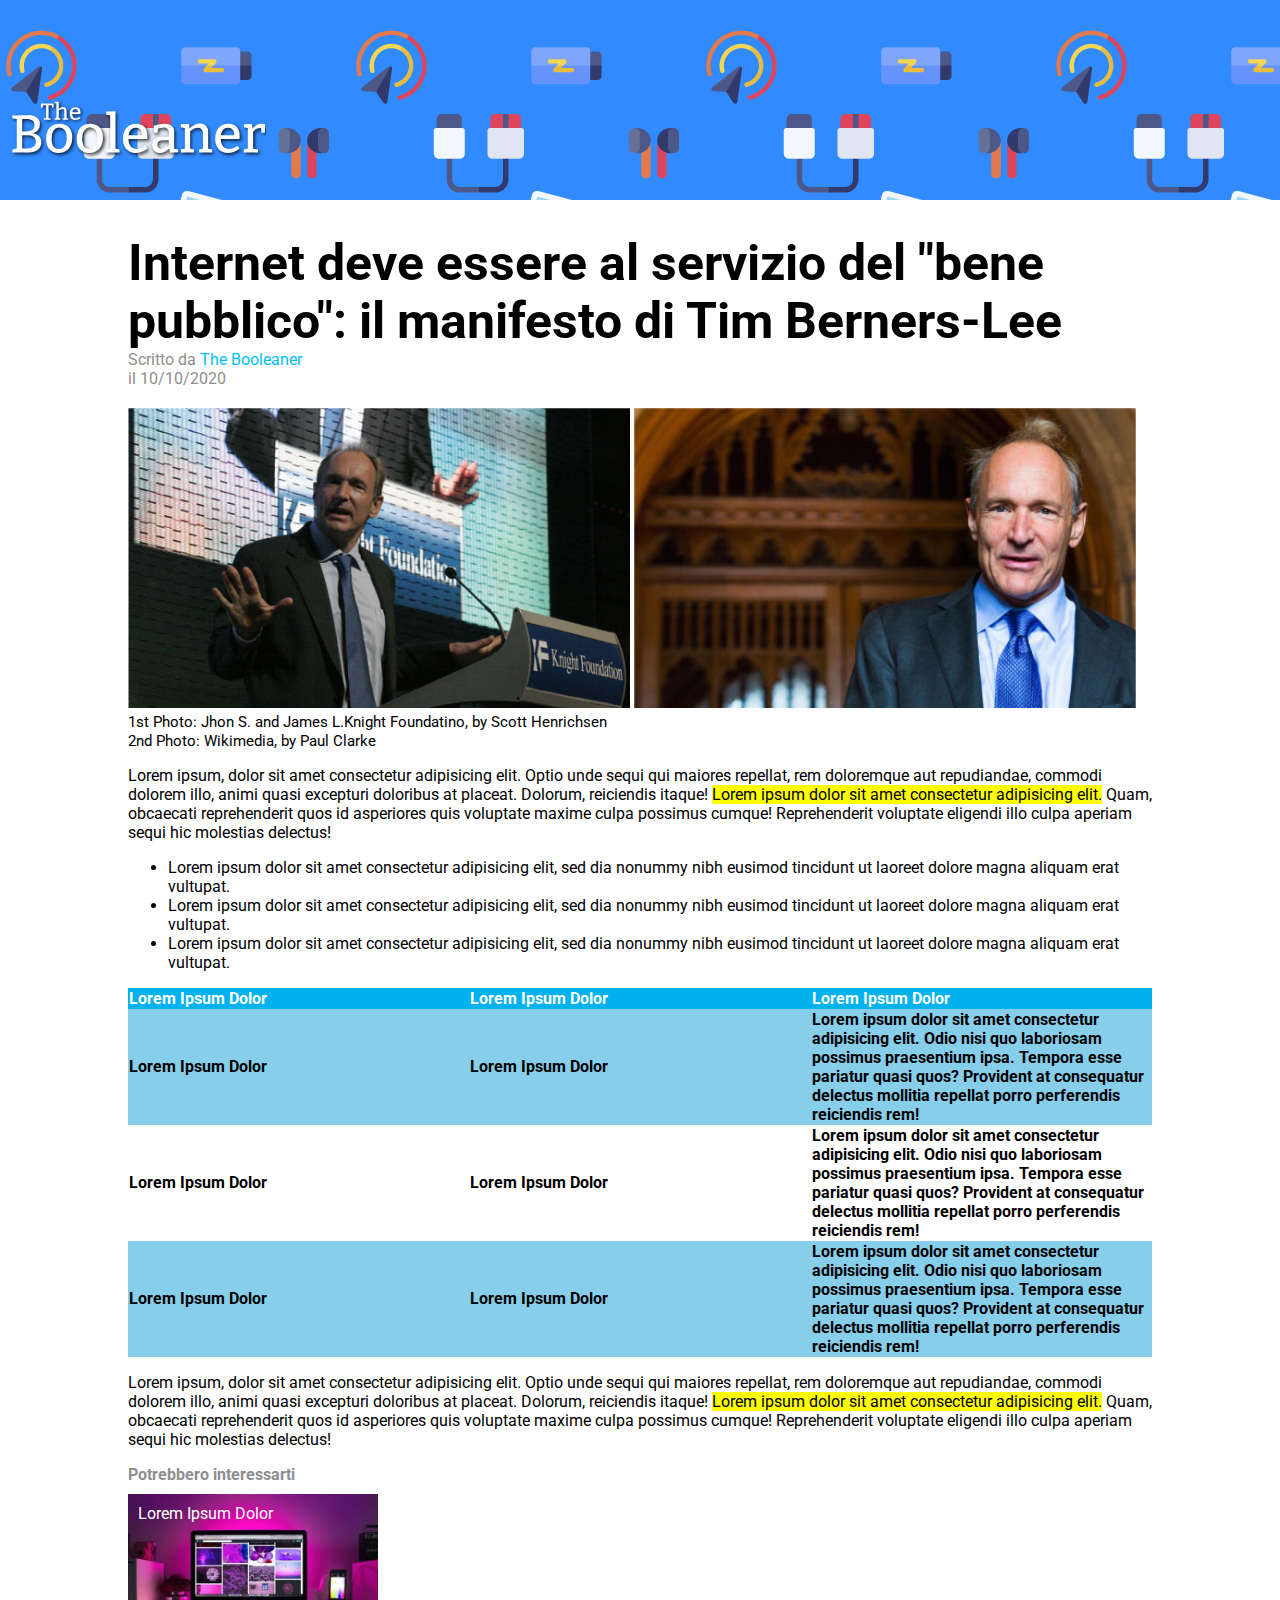
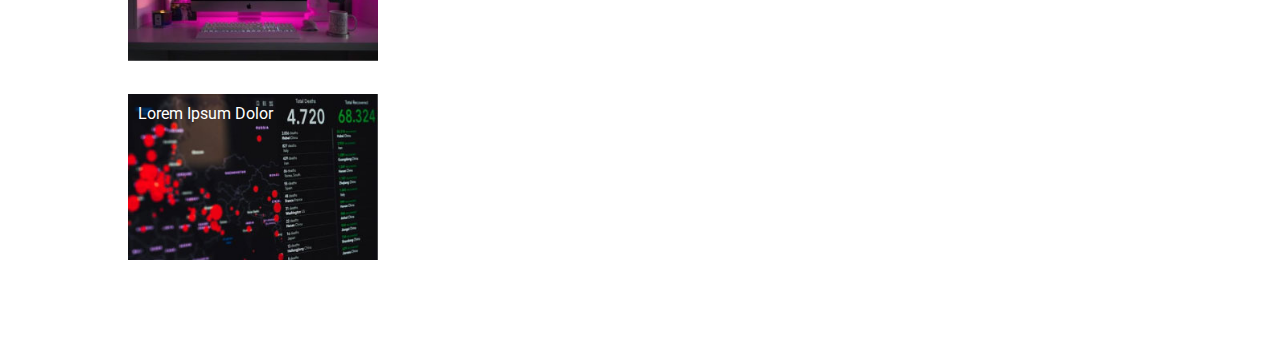
==== Bonus/index.html @ 76131fce "bonus" ====
<!DOCTYPE html>
<html lang="it">
<head>
    <meta charset="UTF-8">
    <meta http-equiv="X-UA-Compatible" content="IE=edge">
    <meta name="viewport" content="width=device-width, initial-scale=1.0">
    <title>The Booleaner</title>
    <link rel="stylesheet" href="../Bonus/assets/style.css">
    <link rel="preconnect" href="https://fonts.googleapis.com">
    <link rel="preconnect" href="https://fonts.gstatic.com" crossorigin>
    <link href="https://fonts.googleapis.com/css2?family=Roboto&family=Ubuntu:ital@1&display=swap" rel="stylesheet">
</head>
<body>
    <header>
        <div class="intestazione">
            <img id="logo" src="../img/logo.svg" alt="">
        </div>
    </header>

    <main>
        <div>
            <h1 class="title">Internet deve essere al servizio del "bene pubblico": il manifesto di Tim Berners-Lee</h1>
            <div class="header-text">Scritto da <span class="header-span">The Booleaner</span></div>
            <div class="header-text">il 10/10/2020</div>
            <div class="tim">
                <img class="tim-photo1" src="../img/tim-1.jpg" alt="">
                <img class="tim-photo1" src="../img/tim-2.jpg" alt="">
            </div>
            <div>
                <span class="descritions">
                    1st Photo: Jhon S. and James L.Knight Foundatino, by Scott Henrichsen
                </span>
            </div>
            <div>
                <span class="descritions">
                    2nd Photo: Wikimedia, by Paul Clarke
                </span>
            </div>
        </div>

        <div>
            <p>Lorem ipsum, dolor sit amet consectetur adipisicing elit. Optio unde sequi qui maiores repellat, rem doloremque aut repudiandae, commodi dolorem illo, animi quasi excepturi doloribus at placeat. Dolorum, reiciendis itaque! <span class="border-1">Lorem ipsum dolor sit amet consectetur adipisicing elit.</span> Quam, obcaecati reprehenderit quos id asperiores quis voluptate maxime culpa possimus cumque! Reprehenderit voluptate eligendi illo culpa aperiam sequi hic molestias delectus!</p>
            <ul>
                <li>
                    Lorem ipsum dolor sit amet consectetur adipisicing elit, sed dia nonummy nibh eusimod tincidunt ut laoreet dolore magna aliquam erat vultupat.
                </li>
                <li>
                    Lorem ipsum dolor sit amet consectetur adipisicing elit, sed dia nonummy nibh eusimod tincidunt ut laoreet dolore magna aliquam erat vultupat.

                </li>
                <li>
                    Lorem ipsum dolor sit amet consectetur adipisicing elit, sed dia nonummy nibh eusimod tincidunt ut laoreet dolore magna aliquam erat vultupat.
                </li>
            </ul>
        </div>

        <div>
            <table>
                <thead class="colore-tabella">
                    <tr>
                        <th class="colonna">Lorem Ipsum Dolor</th>
                        <th class="colonna">Lorem Ipsum Dolor</th>
                        <th class="colonna">Lorem Ipsum Dolor</th>
                    </tr>
                </thead>
                <tbody>
                    <tr class="blue">
                        <th>Lorem Ipsum Dolor</th>
                        <th>Lorem Ipsum Dolor</th>
                        <th>Lorem ipsum dolor sit amet consectetur adipisicing elit. Odio nisi quo laboriosam possimus praesentium ipsa. Tempora esse pariatur quasi quos? Provident at consequatur delectus mollitia repellat porro perferendis reiciendis rem!</th>
                    </tr>
                    <tr>
                        <th>Lorem Ipsum Dolor</th>
                        <th>Lorem Ipsum Dolor</th>
                        <th>Lorem ipsum dolor sit amet consectetur adipisicing elit. Odio nisi quo laboriosam possimus praesentium ipsa. Tempora esse pariatur quasi quos? Provident at consequatur delectus mollitia repellat porro perferendis reiciendis rem!</th>
                    </tr>
                    <tr class="blue">
                        <th>Lorem Ipsum Dolor</th>
                        <th>Lorem Ipsum Dolor</th>
                        <th>Lorem ipsum dolor sit amet consectetur adipisicing elit. Odio nisi quo laboriosam possimus praesentium ipsa. Tempora esse pariatur quasi quos? Provident at consequatur delectus mollitia repellat porro perferendis reiciendis rem!</th>
                    </tr>
                </tbody>
            </table>
        </div>

        <div>
            <p>Lorem ipsum, dolor sit amet consectetur adipisicing elit. Optio unde sequi qui maiores repellat, rem doloremque aut repudiandae, commodi dolorem illo, animi quasi excepturi doloribus at placeat. Dolorum, reiciendis itaque! <span class="border-1">Lorem ipsum dolor sit amet consectetur adipisicing elit.</span> Quam, obcaecati reprehenderit quos id asperiores quis voluptate maxime culpa possimus cumque! Reprehenderit voluptate eligendi illo culpa aperiam sequi hic molestias delectus!</p>
        </div>
        <div class="div-image">
            <strong>Potrebbero interessarti</strong>
        </div>
        <div class="blocco">
            <div class="img-1">
                <span id="testo-immagine-monitor1">Lorem Ipsum Dolor</span>
            </div>
        </div>

        <div class="blocco">
            <div class="img-2">
                <span id="testo-immagine-monitor2">Lorem Ipsum Dolor</span>
            </div>
        </div>
    </main>
</body>
</html>
---- Bonus/assets/style.css ----
body{
    font-family: 'Roboto', sans-serif;
    font-family: 'Ubuntu' sans-serif;
    margin: 0;
}

.intestazione{
    background-image: url(../img/pattern.png);
    height: 200px;
    background-color: hsla(214, 100%, 50%, 0.808);
}

main{
    width: 80%;
    margin: 0 10%;

}

#logo{
    width: 20%;
    padding-top: 100px;
    padding-left: 10px;
}

.title{
    font-size: 50px;
    margin-bottom: 0;
}

.header-text{
    color: #8E8E8E;
}

.header-span{
    color: #00BFFF;
}

.tim{
    margin-top: 20px;
}

.tim-photo1{
    width: 49%;
    height: 300px;
    object-fit: cover;
    object-position: top;
}

.descritions{
    font-size: 15px;
}

.border-1{
    background-color: yellow;
}

table{
    width: 100%;
    border-spacing: 0;
}

.colore-tabella{
    color: white;
    background-color: #00B2EE;
}

.colonna{
    width: 25%;
    text-align: left;
}

th{
    text-align: left;
}

.blue{
    background-color: #87CEEB;
}

.blocco{
    width: 250px;
    height: 200px;

}

.div-image{
    color: #8E8E8E;
    margin-bottom: 10px;
}

.img-1{
   width: 250px;
   height: 250px;
   background-image: url(../img/monitor.jpg);
   background-size: 100%;
   background-repeat: no-repeat;
   position: relative;
}

.img-2{
    width: 250px;
    height: 250px;
    background-image: url(..//img/graph.jpg);
    background-size: 100%;
    background-repeat: no-repeat;
    position: relative;
 }

#testo-immagine-monitor1, #testo-immagine-monitor2{
    color: white;
    padding-left: 10px;
    padding-top: 10px;
    position: absolute;
}
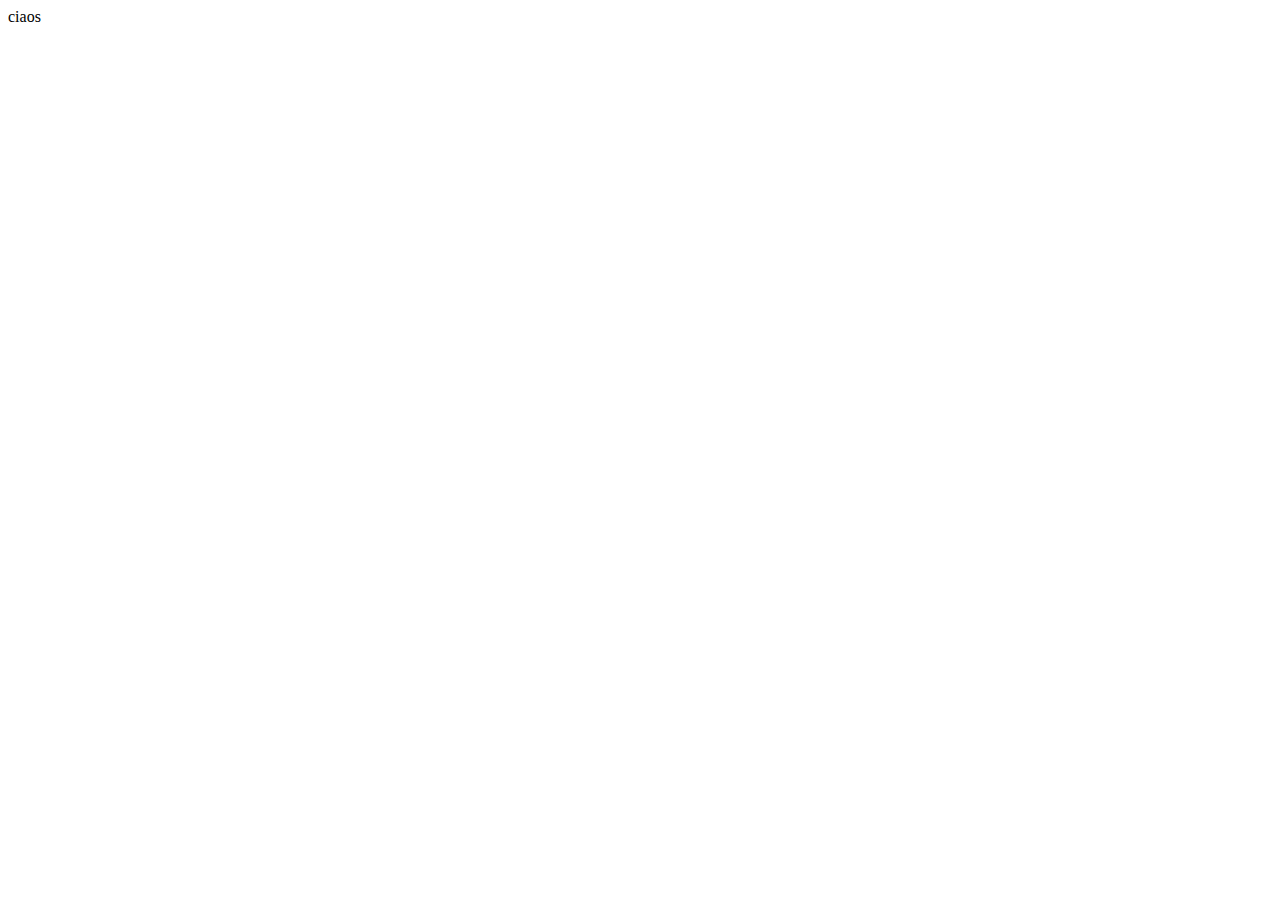
==== commit 5a05759e: "fix link css and img" ====
--- a/Bonus/index.html
+++ b/Bonus/index.html
@@ -1,105 +1,14 @@
 <!DOCTYPE html>
-<html lang="it">
+<html lang="en">
 <head>
     <meta charset="UTF-8">
     <meta http-equiv="X-UA-Compatible" content="IE=edge">
-    <meta name="viewport" content="width=device-width, initial-scale=1.0">
-    <title>The Booleaner</title>
-    <link rel="stylesheet" href="../Bonus/assets/style.css">
-    <link rel="preconnect" href="https://fonts.googleapis.com">
-    <link rel="preconnect" href="https://fonts.gstatic.com" crossorigin>
-    <link href="https://fonts.googleapis.com/css2?family=Roboto&family=Ubuntu:ital@1&display=swap" rel="stylesheet">
+    <meta name="viewport" content="width=, initial-scale=1.0">
+    <title>Document</title>
 </head>
 <body>
-    <header>
-        <div class="intestazione">
-            <img id="logo" src="../img/logo.svg" alt="">
-        </div>
-    </header>
-
-    <main>
-        <div>
-            <h1 class="title">Internet deve essere al servizio del "bene pubblico": il manifesto di Tim Berners-Lee</h1>
-            <div class="header-text">Scritto da <span class="header-span">The Booleaner</span></div>
-            <div class="header-text">il 10/10/2020</div>
-            <div class="tim">
-                <img class="tim-photo1" src="../img/tim-1.jpg" alt="">
-                <img class="tim-photo1" src="../img/tim-2.jpg" alt="">
-            </div>
-            <div>
-                <span class="descritions">
-                    1st Photo: Jhon S. and James L.Knight Foundatino, by Scott Henrichsen
-                </span>
-            </div>
-            <div>
-                <span class="descritions">
-                    2nd Photo: Wikimedia, by Paul Clarke
-                </span>
-            </div>
-        </div>
-
-        <div>
-            <p>Lorem ipsum, dolor sit amet consectetur adipisicing elit. Optio unde sequi qui maiores repellat, rem doloremque aut repudiandae, commodi dolorem illo, animi quasi excepturi doloribus at placeat. Dolorum, reiciendis itaque! <span class="border-1">Lorem ipsum dolor sit amet consectetur adipisicing elit.</span> Quam, obcaecati reprehenderit quos id asperiores quis voluptate maxime culpa possimus cumque! Reprehenderit voluptate eligendi illo culpa aperiam sequi hic molestias delectus!</p>
-            <ul>
-                <li>
-                    Lorem ipsum dolor sit amet consectetur adipisicing elit, sed dia nonummy nibh eusimod tincidunt ut laoreet dolore magna aliquam erat vultupat.
-                </li>
-                <li>
-                    Lorem ipsum dolor sit amet consectetur adipisicing elit, sed dia nonummy nibh eusimod tincidunt ut laoreet dolore magna aliquam erat vultupat.
-
-                </li>
-                <li>
-                    Lorem ipsum dolor sit amet consectetur adipisicing elit, sed dia nonummy nibh eusimod tincidunt ut laoreet dolore magna aliquam erat vultupat.
-                </li>
-            </ul>
-        </div>
-
-        <div>
-            <table>
-                <thead class="colore-tabella">
-                    <tr>
-                        <th class="colonna">Lorem Ipsum Dolor</th>
-                        <th class="colonna">Lorem Ipsum Dolor</th>
-                        <th class="colonna">Lorem Ipsum Dolor</th>
-                    </tr>
-                </thead>
-                <tbody>
-                    <tr class="blue">
-                        <th>Lorem Ipsum Dolor</th>
-                        <th>Lorem Ipsum Dolor</th>
-                        <th>Lorem ipsum dolor sit amet consectetur adipisicing elit. Odio nisi quo laboriosam possimus praesentium ipsa. Tempora esse pariatur quasi quos? Provident at consequatur delectus mollitia repellat porro perferendis reiciendis rem!</th>
-                    </tr>
-                    <tr>
-                        <th>Lorem Ipsum Dolor</th>
-                        <th>Lorem Ipsum Dolor</th>
-                        <th>Lorem ipsum dolor sit amet consectetur adipisicing elit. Odio nisi quo laboriosam possimus praesentium ipsa. Tempora esse pariatur quasi quos? Provident at consequatur delectus mollitia repellat porro perferendis reiciendis rem!</th>
-                    </tr>
-                    <tr class="blue">
-                        <th>Lorem Ipsum Dolor</th>
-                        <th>Lorem Ipsum Dolor</th>
-                        <th>Lorem ipsum dolor sit amet consectetur adipisicing elit. Odio nisi quo laboriosam possimus praesentium ipsa. Tempora esse pariatur quasi quos? Provident at consequatur delectus mollitia repellat porro perferendis reiciendis rem!</th>
-                    </tr>
-                </tbody>
-            </table>
-        </div>
-
-        <div>
-            <p>Lorem ipsum, dolor sit amet consectetur adipisicing elit. Optio unde sequi qui maiores repellat, rem doloremque aut repudiandae, commodi dolorem illo, animi quasi excepturi doloribus at placeat. Dolorum, reiciendis itaque! <span class="border-1">Lorem ipsum dolor sit amet consectetur adipisicing elit.</span> Quam, obcaecati reprehenderit quos id asperiores quis voluptate maxime culpa possimus cumque! Reprehenderit voluptate eligendi illo culpa aperiam sequi hic molestias delectus!</p>
-        </div>
-        <div class="div-image">
-            <strong>Potrebbero interessarti</strong>
-        </div>
-        <div class="blocco">
-            <div class="img-1">
-                <span id="testo-immagine-monitor1">Lorem Ipsum Dolor</span>
-            </div>
-        </div>
-
-        <div class="blocco">
-            <div class="img-2">
-                <span id="testo-immagine-monitor2">Lorem Ipsum Dolor</span>
-            </div>
-        </div>
-    </main>
+    <div class="rosso verde">
+        ciaos
+    </div>
 </body>
 </html>